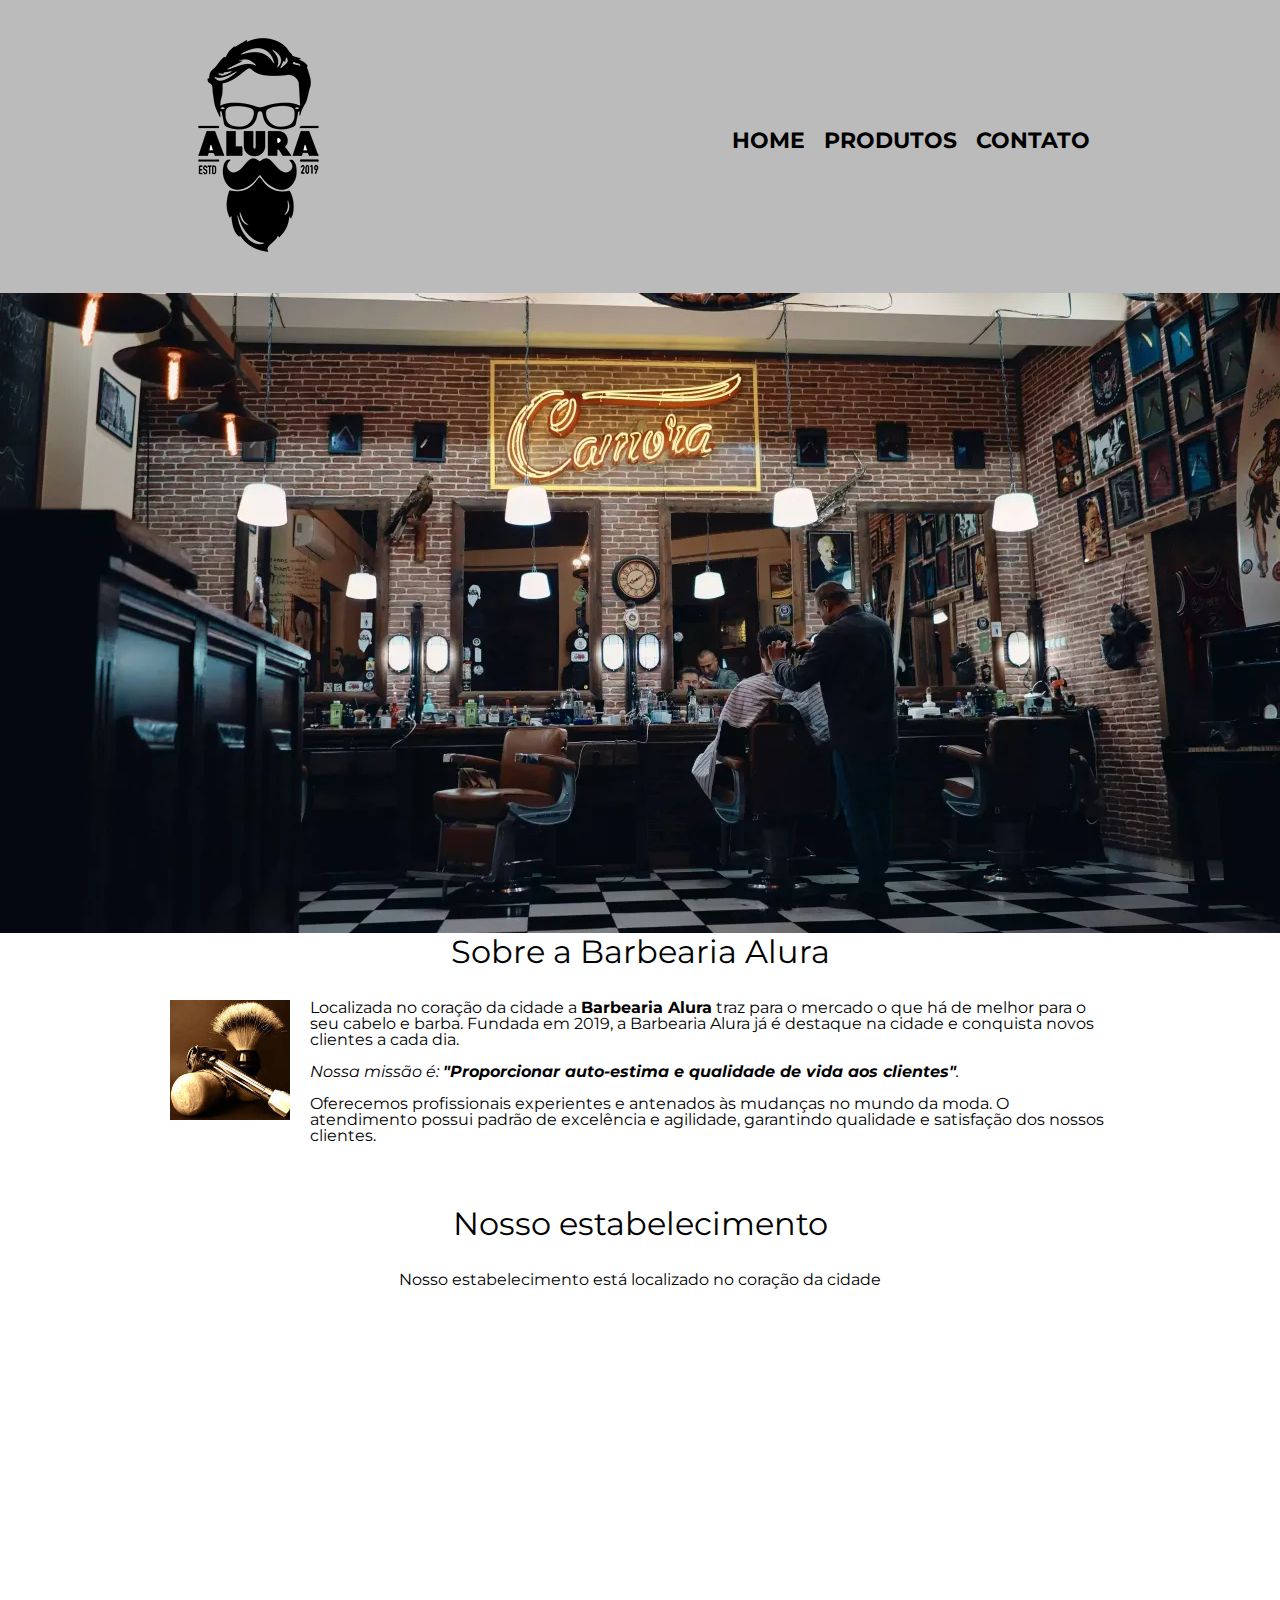
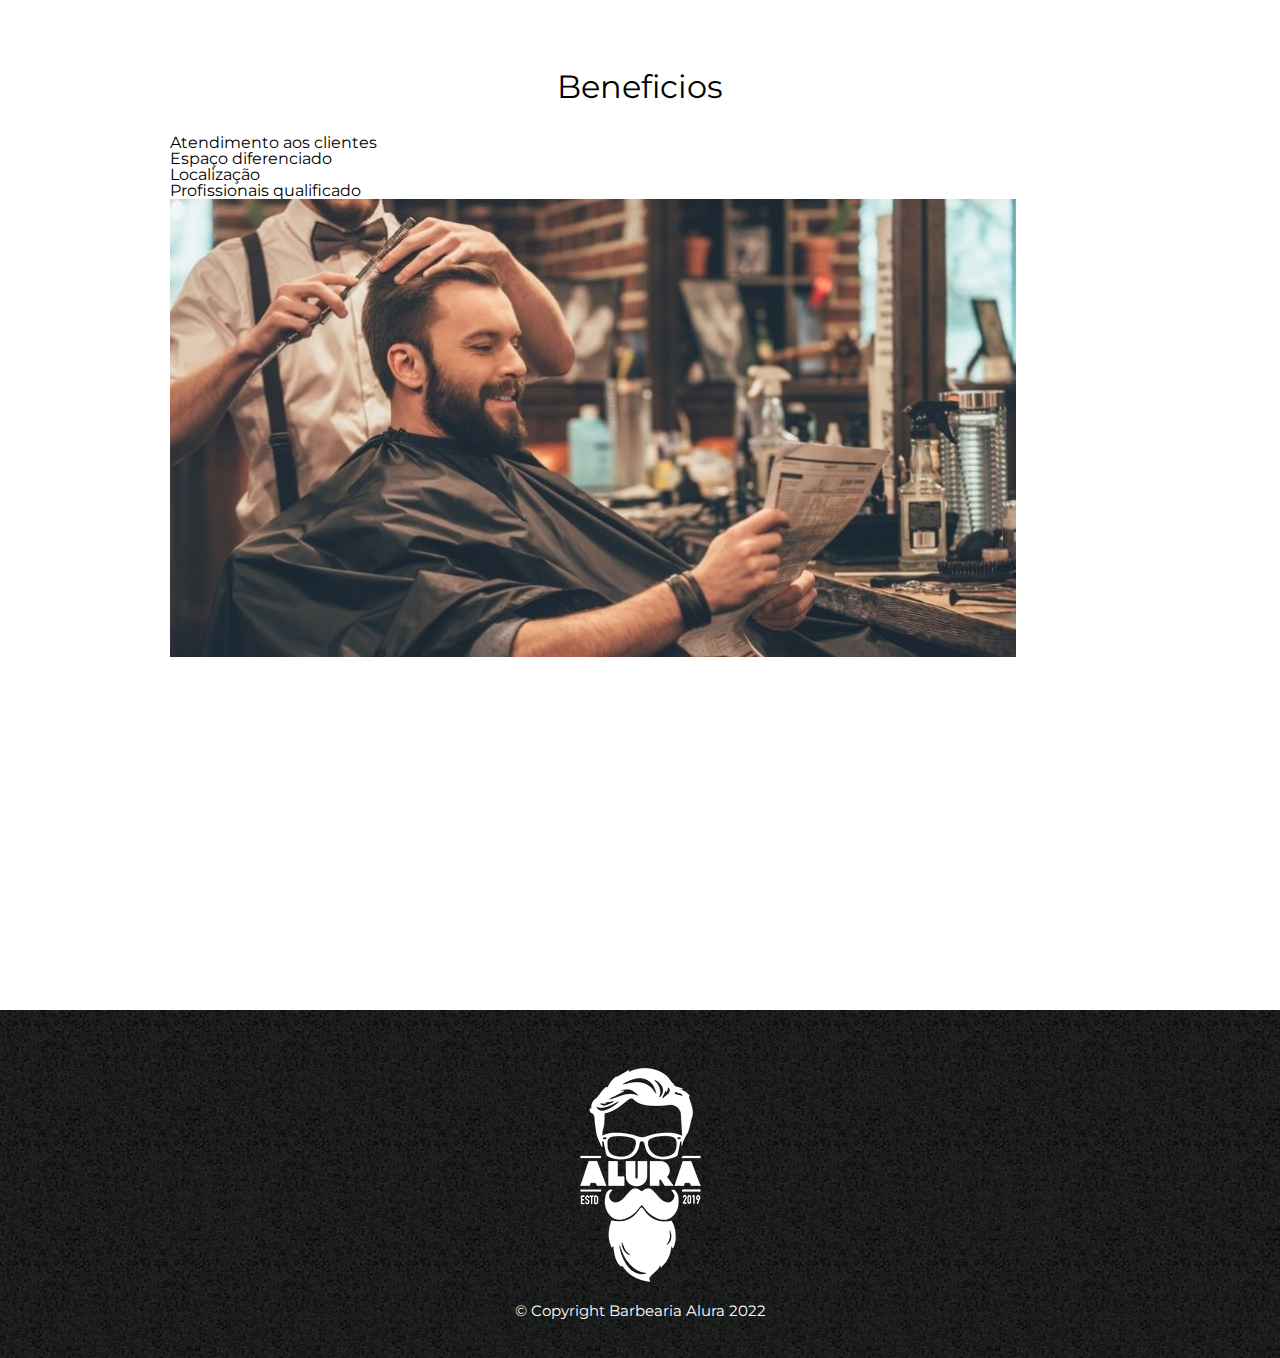
==== Modulo04/index.html @ 4fd63a20 "Inicio do módulo 04" ====
<!DOCTYPE html>
<html lang="pt-br">

<head>
    <meta charset="UTF-8">
    <meta http-equiv="X-UA-Compatible" content="IE=edge">
    <meta name="viewport" content="width=device-width, initial-scale=1.0">
    <link rel="stylesheet" href="reset.css">
    <link rel="stylesheet" href="style.css">
    <link href="https://fonts.googleapis.com/css2?family=Montserrat:wght@100;300&family=Roboto:wght@100&display=swap" rel="stylesheet"><title>Barbearia Alura</title>
</head>

<body>
    <header>
        <div class="caixa">
            <h1><img src="img/logo.png" alt="logo"></h1>

            <nav>
                <ul class="navegacao">
                    <li><a href="index.html">Home</a></li>
                    <li><a href="produtos.html">Produtos</a></li>
                    <li><a href="contato.html">Contato</a></a></li>
                </ul>
            </nav>
        </div>
    </header>

    <img class="banner" src="./img/barbearia.jpg" alt="barbearia">

    <main>
        <section class="principal">
            <h2 class="titulo-principal">Sobre a Barbearia Alura</h2>

            <img class="utensilhos" src="./img/utensilios.jpg" alt="utensilhos">

            <p>Localizada no coração da cidade a <strong>Barbearia Alura</strong>
                traz para o mercado o que há de melhor para o seu cabelo e barba. Fundada em 2019,
                a Barbearia Alura já é destaque na cidade e conquista novos clientes a cada dia.</p>

            <p id="missao"><em>Nossa missão é: <strong>"Proporcionar auto-estima e qualidade de vida aos
                        clientes"</strong>.</em></p>

            <p>Oferecemos profissionais experientes e antenados às mudanças no mundo da moda.
                O atendimento possui padrão de excelência e agilidade, garantindo qualidade e satisfação dos nossos
                clientes.</p>
        </section>

        <section class="mapa">
            <h3 class="titulo-principal">Nosso estabelecimento</h3>
            <p>Nosso estabelecimento está localizado no coração da cidade</p>

            <iframe src="https://www.google.com/maps/embed?pb=!1m18!1m12!1m3!1d3688.4018280459354!2d-42.96567978541252!3d-22.413896826102743!2m3!1f0!2f0!3f0!3m2!1i1024!2i768!4f13.1!3m3!1m2!1s0xbdd44cf882aaa1%3A0x851065ab9c254d2d!2sAlterdata%20Software%20-%20Matriz!5e0!3m2!1spt-BR!2sbr!4v1664046078761!5m2!1spt-BR!2sbr" width="100%" height="300" style="border:0;" allowfullscreen="" loading="lazy" referrerpolicy="no-referrer-when-downgrade"></iframe>
        </section>

        <section class="beneficios">
            <h3 class="titulo-principal">Beneficios</h3>

            <ul>
                <li class="itens">Atendimento aos clientes</li>
                <li class="itens">Espaço diferenciado</li>
                <li class="itens">Localização</li>
                <li class="itens">Profissionais qualificado</li>
            </ul>

            <img class="imagembeneficios" src="./img/beneficios.jpg" class="img-beneficios" alt="beneficios">
            
            <div class="video">
                <iframe width="560" height="315" src="https://www.youtube.com/embed/QgYsA7Ucr2E" title="YouTube video player" frameborder="0" allow="accelerometer; autoplay; clipboard-write; encrypted-media; gyroscope; picture-in-picture" allowfullscreen></iframe>
            </div>
        </section>
    </main>
    <footer>
        <img src="img/logo-branco.png" alt="logo">
        <p class="copyright">&copy; Copyright Barbearia Alura 2022</p>
    </footer>
</body>

</html>
---- Modulo04/style.css ----
body {
    font-family: 'Montserrat', sans-serif;
    color: #000000;
}

header {
    background-color: #BBBBBB;
    padding: 20px 0;
}

.caixa {
    position: relative;
    width: 940px;
    margin: 0 auto;
}

nav {
    position: absolute;
    top: 110px;
    right: 20px;
}

nav li {
    display: inline;
    margin: 0 0 0 15px;
}

nav a {
    text-transform: uppercase;
    color: #000000;
    font-weight: bold;
    font-size: 22px;
    text-decoration: none;
}

nav a:hover {
    color: #C78C79;
    text-decoration: underline;
}

.produtos {
    width: 940px;
    margin: 0 auto;
    padding: 50px 0;
}

.produtos li {
    display: inline-block;
    text-align: center;
    width: 30%;
    vertical-align: top;
    margin: 0 1.5%;
    padding: 30px 20px;
    box-sizing: border-box;
    border: 2px solid #000000;
    border-radius: 10px;
}

.produtos li:hover{
    border-color: #C78C79;
}

.produtos li:hover h2 {
    font-size: 35px;
}

.produtos li:active {
    border-color: #f10606;
}

.produtos h2 {
    font-size: 30px;
    font-weight: bold;
}

.produto-descricao {
    font-size: 18px;
}

.produto-preco {
    font-size: 22px;
    font-weight: bold;
    margin-top: 10px;
}

footer {
    text-align: center;
    background: url("img/bg.jpg");
    padding: 40px 0;
}

.copyright {
    color: #FFFFFF;
    font-size: 15px;

}

main {
    width: 940px;
    margin: 0 auto;
}

form {
    margin: 40px 0;
}

form label, form legend {
    display: block;
    font-size: 20px;
    margin: 0 0 10px;
}

.input-padrao {
    display: block;
    margin: 0 0 20px;
    padding: 10px 20px;
    width: 50%;
}

.checkbox {
    margin: 20px 0;
}

.enviar {
    width: 40%;
    padding: 15px 0;
    background-color: orange;
    color: white;
    font-weight: bold;
    font-size: 18px;
    border: none;
    border-radius: 5px;
    transition: 1s all;
}

.enviar:hover {
    background-color: darkorange;
    cursor: pointer;
    transform: scale(1.2) rotate(2deg);
}

table {
    margin: 20px 0 40px 0;
}

thead {
    background-color: #555555;
    color: white;
    font-weight: bold;
}

td, th {
    border: 1px solid #000000;
    padding: 8px 55px;
}

/* css da página inicial */
.banner {
    width: 100%;
}

.titulo-principal {
    text-align: center;
    font-size: 2em;
    margin: 0 0 1em;
    clear: left;
}

.principal p {
    margin: 0 0 1em;
}

.principal strong {
    font-weight: bold;
}

.principal em {
    font-style: italic;
}

.utensilhos {
    width: 120px;
    float: left;
    margin: 0 20px 20px 0;
}

.imagembeneficios {
    width: 90%;
}

.mapa {
    padding: 3em 0;
}

.mapa p {
    margin: 0 0 2em;
    text-align: center;
}

.video {
    width: 560px;
    margin: 1em auto;

}
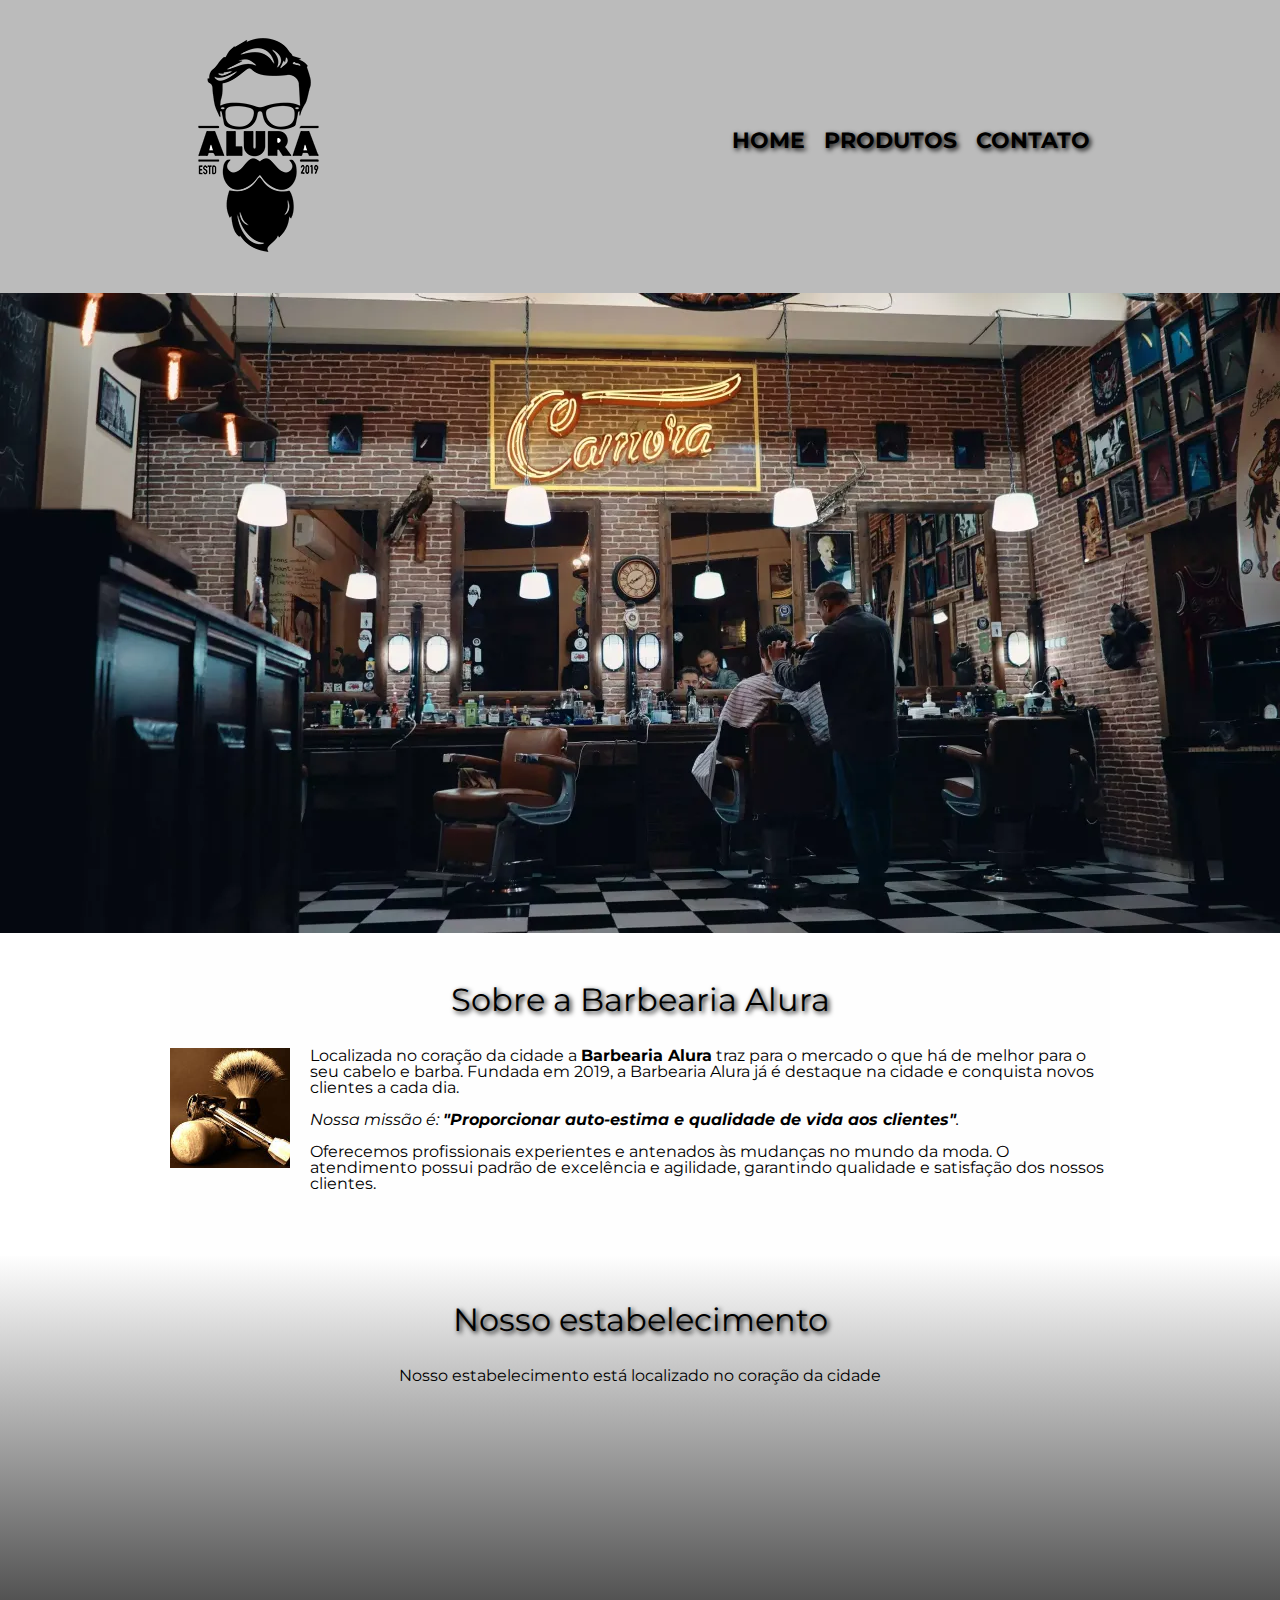
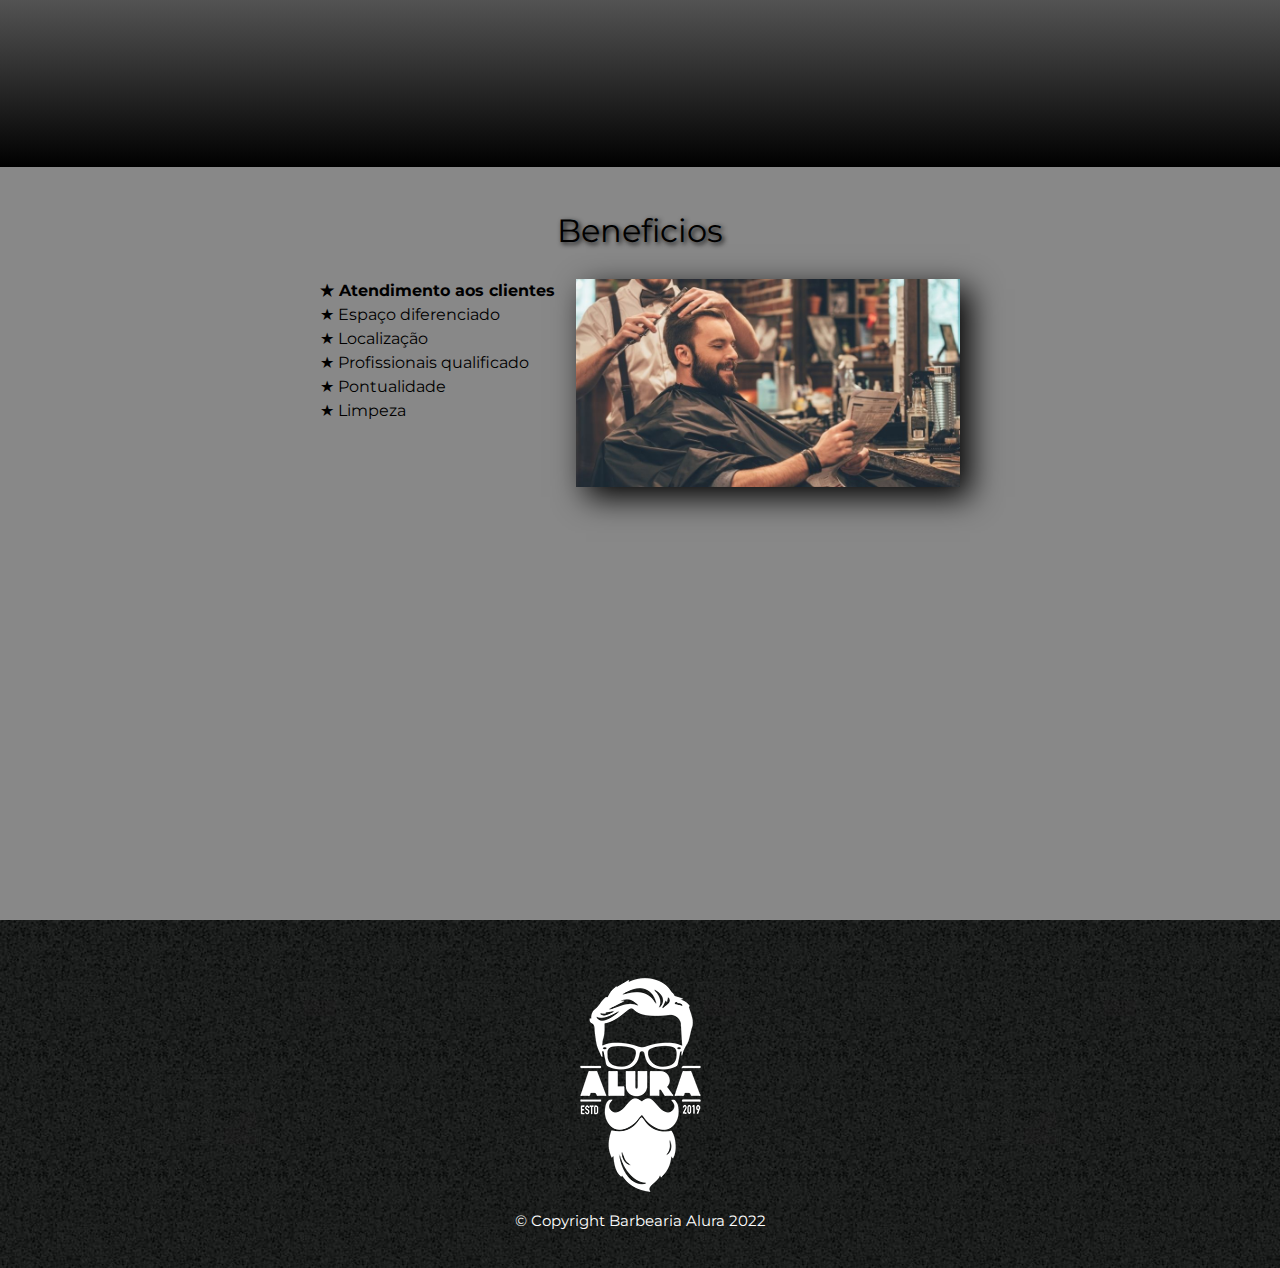
==== commit b47140c5: "COnclusão do modulo 04" ====
--- a/Modulo04/index.html
+++ b/Modulo04/index.html
@@ -48,24 +48,28 @@
         <section class="mapa">
             <h3 class="titulo-principal">Nosso estabelecimento</h3>
             <p>Nosso estabelecimento está localizado no coração da cidade</p>
-
-            <iframe src="https://www.google.com/maps/embed?pb=!1m18!1m12!1m3!1d3688.4018280459354!2d-42.96567978541252!3d-22.413896826102743!2m3!1f0!2f0!3f0!3m2!1i1024!2i768!4f13.1!3m3!1m2!1s0xbdd44cf882aaa1%3A0x851065ab9c254d2d!2sAlterdata%20Software%20-%20Matriz!5e0!3m2!1spt-BR!2sbr!4v1664046078761!5m2!1spt-BR!2sbr" width="100%" height="300" style="border:0;" allowfullscreen="" loading="lazy" referrerpolicy="no-referrer-when-downgrade"></iframe>
+            <div class="mapa-conteudo">
+                <iframe src="https://www.google.com/maps/embed?pb=!1m18!1m12!1m3!1d3688.4018280459354!2d-42.96567978541252!3d-22.413896826102743!2m3!1f0!2f0!3f0!3m2!1i1024!2i768!4f13.1!3m3!1m2!1s0xbdd44cf882aaa1%3A0x851065ab9c254d2d!2sAlterdata%20Software%20-%20Matriz!5e0!3m2!1spt-BR!2sbr!4v1664046078761!5m2!1spt-BR!2sbr" width="100%" height="300" style="border:0;" allowfullscreen="" loading="lazy" referrerpolicy="no-referrer-when-downgrade"></iframe>
+            </div>
         </section>
 
+        
         <section class="beneficios">
             <h3 class="titulo-principal">Beneficios</h3>
 
-            <ul>
-                <li class="itens">Atendimento aos clientes</li>
-                <li class="itens">Espaço diferenciado</li>
-                <li class="itens">Localização</li>
-                <li class="itens">Profissionais qualificado</li>
-            </ul>
+            <div class="conteudo-beneficios">
+                <ul class="lista-beneficios">
+                    <li class="itens">Atendimento aos clientes</li>
+                    <li class="itens">Espaço diferenciado</li>
+                    <li class="itens">Localização</li>
+                    <li class="itens">Profissionais qualificado</li>
+                    <li class="itens">Pontualidade</li>
+                    <li class="itens">Limpeza</li>
+                </ul><img class="imagem-beneficios" src="./img/beneficios.jpg" class="img-beneficios" alt="beneficios">
+            </div>
 
-            <img class="imagembeneficios" src="./img/beneficios.jpg" class="img-beneficios" alt="beneficios">
-            
             <div class="video">
-                <iframe width="560" height="315" src="https://www.youtube.com/embed/QgYsA7Ucr2E" title="YouTube video player" frameborder="0" allow="accelerometer; autoplay; clipboard-write; encrypted-media; gyroscope; picture-in-picture" allowfullscreen></iframe>
+                <iframe width="100%" height="315" src="https://www.youtube.com/embed/QgYsA7Ucr2E" title="YouTube video player" frameborder="0" allow="accelerometer; autoplay; clipboard-write; encrypted-media; gyroscope; picture-in-picture" allowfullscreen></iframe>
             </div>
         </section>
     </main>
--- a/Modulo04/style.css
+++ b/Modulo04/style.css
@@ -6,6 +6,7 @@
 header {
     background-color: #BBBBBB;
     padding: 20px 0;
+    text-shadow: 2px 2px 5px #000000;
 }
 
 .caixa {
@@ -95,11 +96,6 @@
 
 }
 
-main {
-    width: 940px;
-    margin: 0 auto;
-}
-
 form {
     margin: 40px 0;
 }
@@ -164,6 +160,15 @@
     font-size: 2em;
     margin: 0 0 1em;
     clear: left;
+    text-shadow: 2px 2px 5px #000000;
+}
+
+
+.principal {
+    padding: 3em 0;
+    background-color: #fefefe;
+    width: 940px;
+    margin: 0 auto;
 }
 
 .principal p {
@@ -184,12 +189,9 @@
     margin: 0 20px 20px 0;
 }
 
-.imagembeneficios {
-    width: 90%;
-}
-
 .mapa {
     padding: 3em 0;
+    background: linear-gradient(#fefefe, #000000);
 }
 
 .mapa p {
@@ -197,8 +199,73 @@
     text-align: center;
 }
 
+.mapa-conteudo {
+    width: 940px;
+    margin: 0 auto;
+}
+
+.beneficios {
+    padding: 3em 0;
+    background-color: #888888;
+}
+.conteudo-beneficios {
+    width: 640px;
+    margin: 0 auto;
+}
+
+.lista-beneficios {
+    width: 40%;
+    display: inline-block;
+    vertical-align: top;
+}
+
+.itens {
+    line-height: 1.5;
+}
+
+.itens::before {
+    content:  "★ ";
+}
+
+.itens:first-child {
+    font-weight: bold;
+}
+
+.imagem-beneficios {
+    width: 60%;
+    opacity: 1;
+    transition: 1s;
+    box-shadow: 10px 10px 30px #000000;
+}
+
+.imagem-beneficios:hover {
+    transition: 1s;
+    opacity: 0.3;
+}
+
 .video {
     width: 560px;
-    margin: 1em auto;
-
+    margin: 2em auto;
+
+}
+
+@media screen and (max-width: 480px){
+    .caixa, .principal, .mapa, .conteudo-beneficios, .mapa-conteudo, .video {
+        width: auto;
+    }
+    h1 {
+        text-align: center;
+    }
+
+    nav, main {
+        position: static;
+    }
+
+    .lista-beneficios, .imagem-beneficios {
+        width: 100%;
+    }
+
+    .produtos li {
+        display: block;
+    }
 }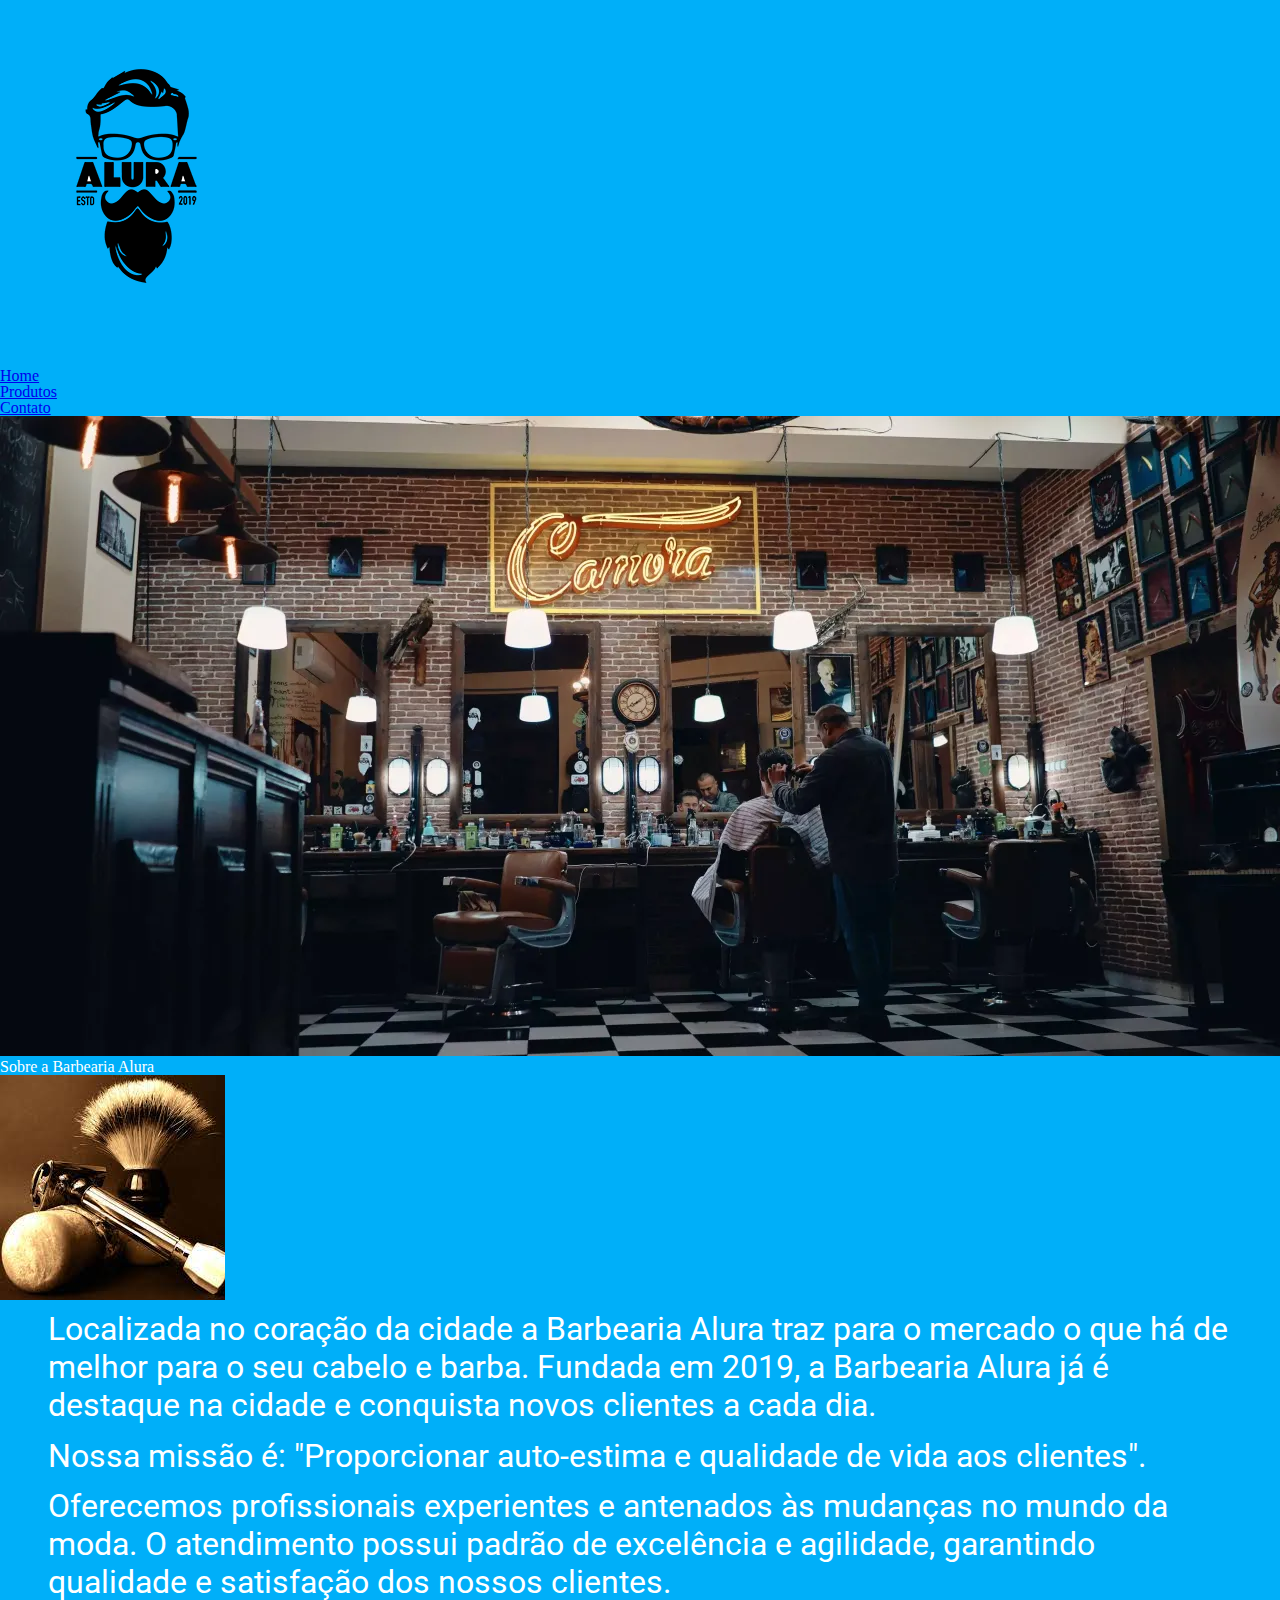
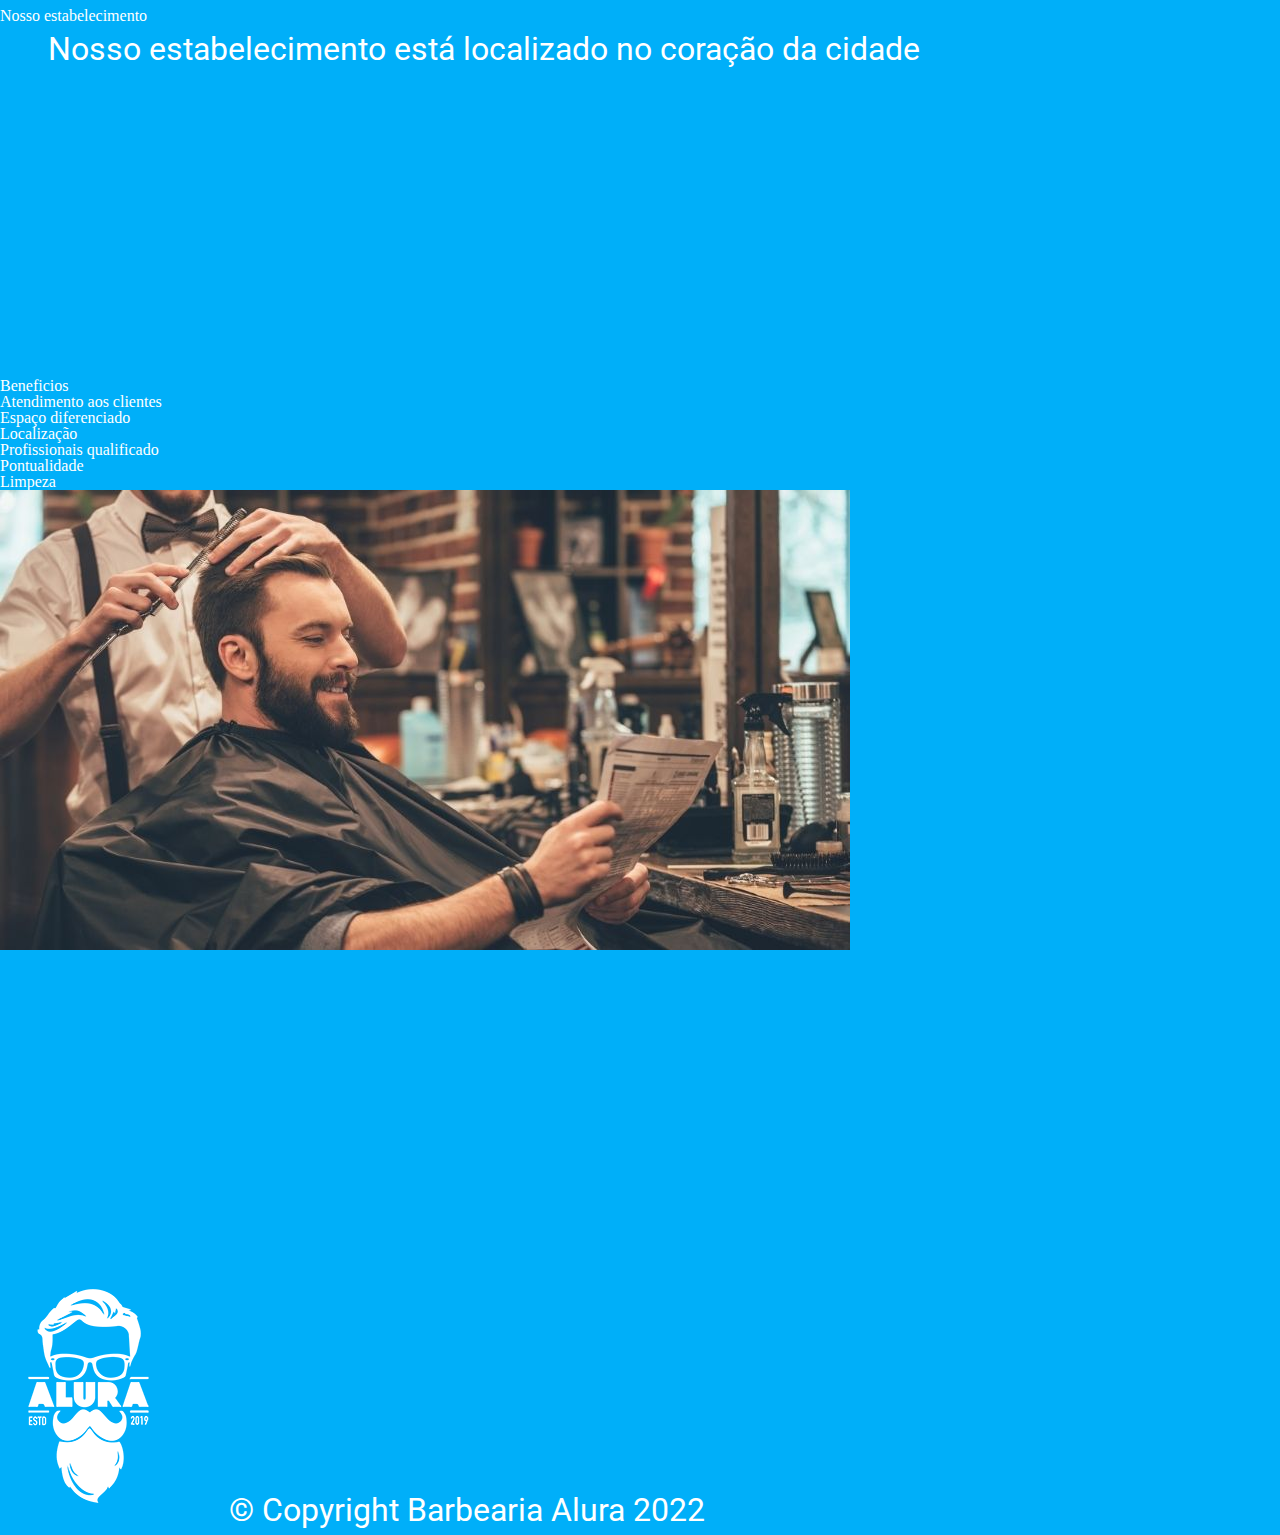
==== commit 40b09958: "Inclusão da pagina 404" ====
--- a/Modulo04/index.html
+++ b/Modulo04/index.html
@@ -6,7 +6,7 @@
     <meta http-equiv="X-UA-Compatible" content="IE=edge">
     <meta name="viewport" content="width=device-width, initial-scale=1.0">
     <link rel="stylesheet" href="reset.css">
-    <link rel="stylesheet" href="style.css">
+    <link rel="stylesheet" href="style-404.css">
     <link href="https://fonts.googleapis.com/css2?family=Montserrat:wght@100;300&family=Roboto:wght@100&display=swap" rel="stylesheet"><title>Barbearia Alura</title>
 </head>
 
--- a/Modulo04/style-404.css
+++ b/Modulo04/style-404.css
@@ -0,0 +1,17 @@
+body {
+    display: inline-block;
+    background: #00AFF9 url(https://cbwconline.com/IMG/Codepen/Unplugged.png) center/cover no-repeat;
+    height: 100vh;
+    margin: 0;
+    color: white;
+  }
+  
+  h1 {
+    margin: .8em 3rem;
+    font: 4em Roboto;
+  }
+  p {
+    display: inline-block;
+    margin: .2em 3rem;
+    font: 2em Roboto;
+  }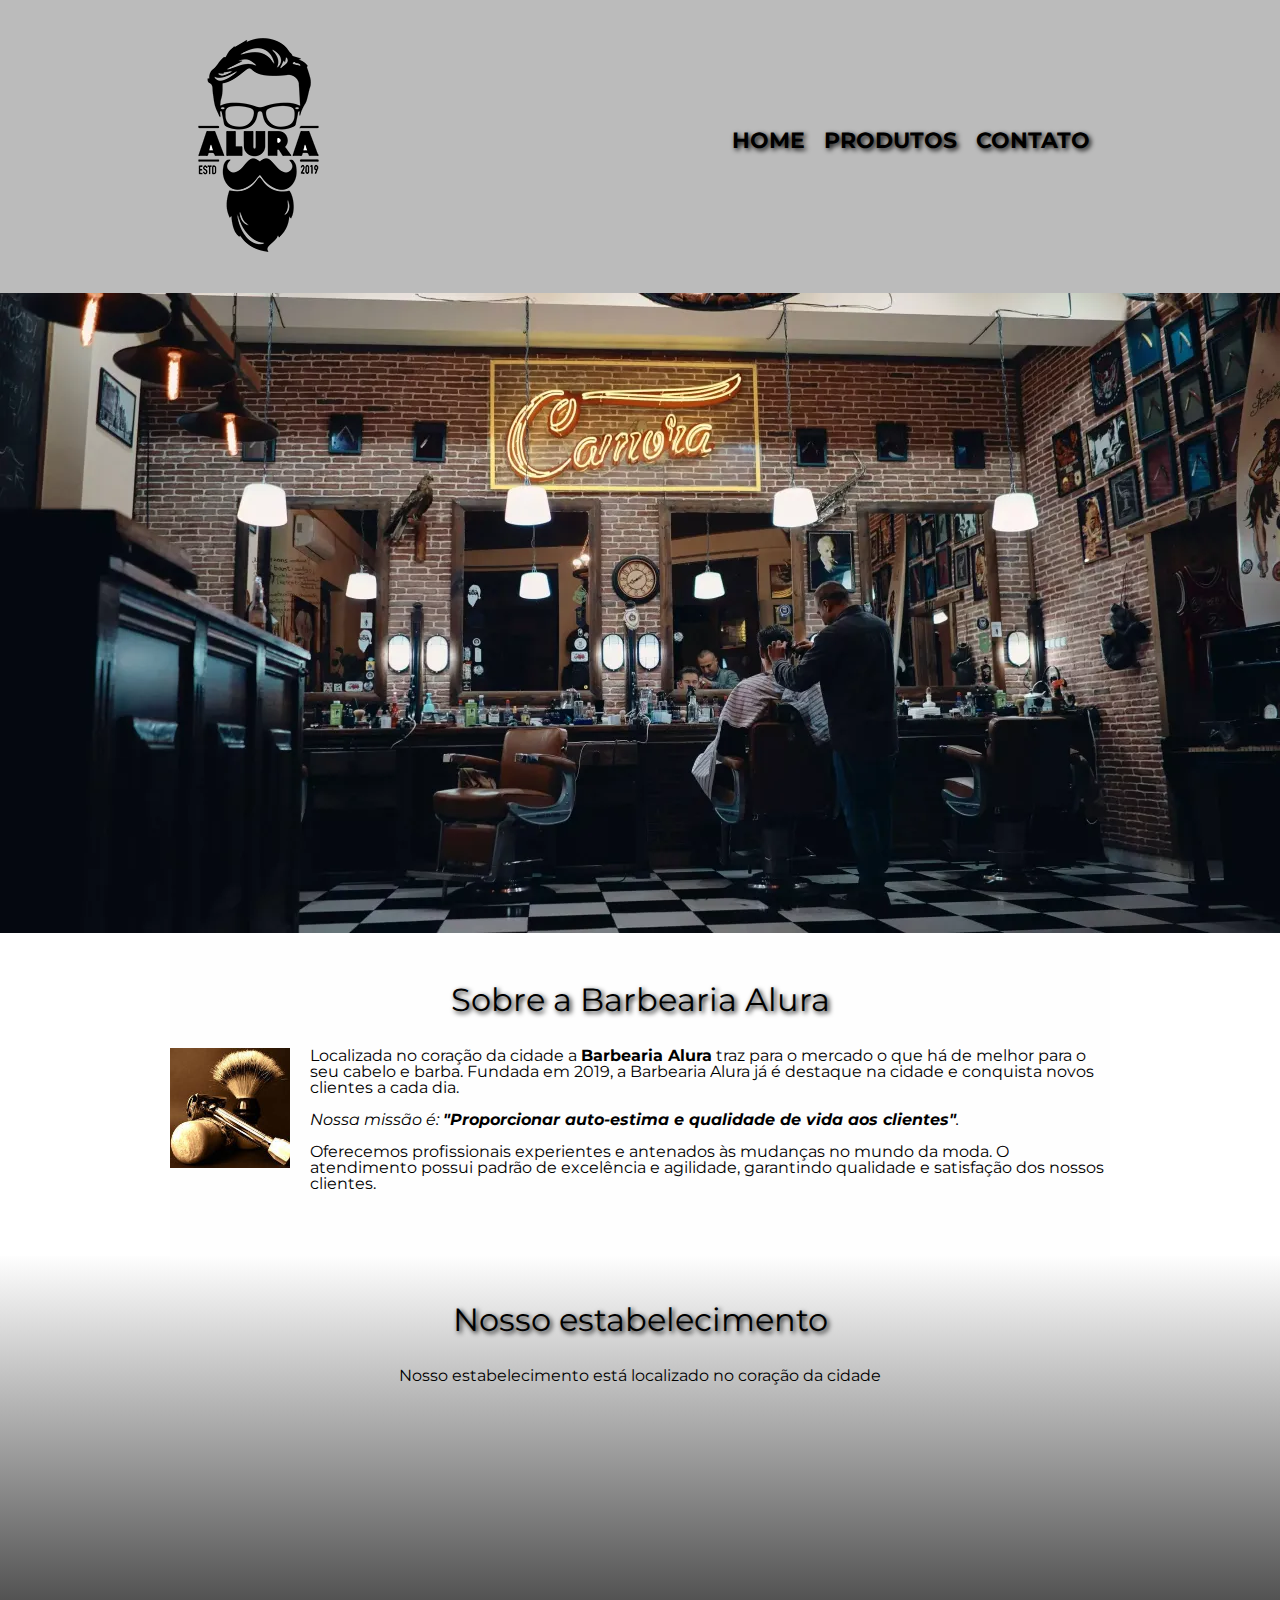
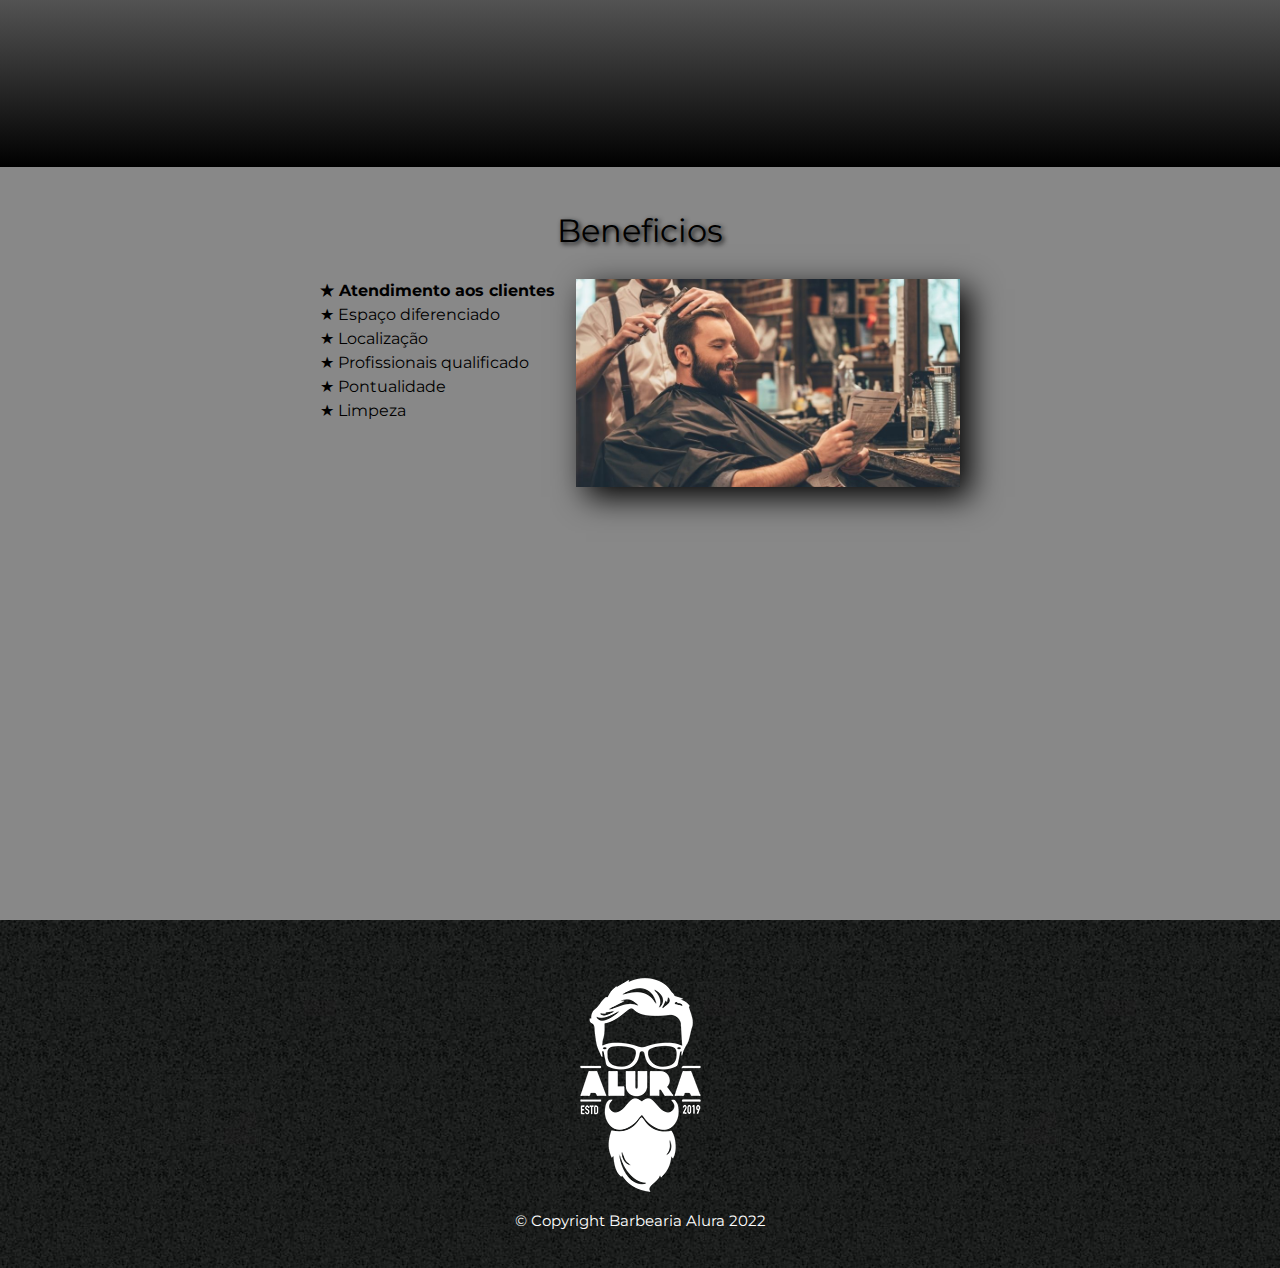
==== commit 6aee28af: "Ajuste do style" ====
--- a/Modulo04/index.html
+++ b/Modulo04/index.html
@@ -6,7 +6,7 @@
     <meta http-equiv="X-UA-Compatible" content="IE=edge">
     <meta name="viewport" content="width=device-width, initial-scale=1.0">
     <link rel="stylesheet" href="reset.css">
-    <link rel="stylesheet" href="style-404.css">
+    <link rel="stylesheet" href="style.css">
     <link href="https://fonts.googleapis.com/css2?family=Montserrat:wght@100;300&family=Roboto:wght@100&display=swap" rel="stylesheet"><title>Barbearia Alura</title>
 </head>
 
--- a/Modulo04/style.css
+++ b/Modulo04/style.css
@@ -0,0 +1,285 @@
+body {
+    font-family: 'Montserrat', sans-serif;
+    color: #000000;
+}
+
+header {
+    background-color: #BBBBBB;
+    padding: 20px 0;
+    text-shadow: 2px 2px 5px #000000;
+}
+
+.caixa {
+    position: relative;
+    width: 940px;
+    margin: 0 auto;
+}
+
+nav {
+    position: absolute;
+    top: 110px;
+    right: 20px;
+}
+
+nav li {
+    display: inline;
+    margin: 0 0 0 15px;
+}
+
+nav a {
+    text-transform: uppercase;
+    color: #000000;
+    font-weight: bold;
+    font-size: 22px;
+    text-decoration: none;
+}
+
+nav a:hover {
+    color: #C78C79;
+    text-decoration: underline;
+}
+
+.produtos {
+    width: 940px;
+    margin: 0 auto;
+    padding: 50px 0;
+}
+
+.produtos li {
+    display: inline-block;
+    text-align: center;
+    width: 30%;
+    vertical-align: top;
+    margin: 0 1.5%;
+    padding: 30px 20px;
+    box-sizing: border-box;
+    border: 2px solid #000000;
+    border-radius: 10px;
+}
+
+.produtos li:hover{
+    border-color: #C78C79;
+}
+
+.produtos li:hover h2 {
+    font-size: 35px;
+}
+
+.produtos li:active {
+    border-color: #f10606;
+}
+
+.produtos h2 {
+    font-size: 30px;
+    font-weight: bold;
+}
+
+.produto-descricao {
+    font-size: 18px;
+}
+
+.produto-preco {
+    font-size: 22px;
+    font-weight: bold;
+    margin-top: 10px;
+}
+
+footer {
+    text-align: center;
+    background: url("img/bg.jpg");
+    padding: 40px 0;
+}
+
+.copyright {
+    color: #FFFFFF;
+    font-size: 15px;
+
+}
+
+form {
+    width: 100%;
+    margin: 40px 0;
+}
+
+form label, form legend {
+    display: block;
+    font-size: 20px;
+    margin: 0 0 10px;
+}
+
+.input-padrao {
+    display: block;
+    margin: 0 0 20px;
+    padding: 10px 20px;
+    width: 50%;
+}
+
+.checkbox {
+    margin: 20px 0;
+}
+
+.enviar {
+    width: 40%;
+    padding: 15px 0;
+    background-color: orange;
+    color: white;
+    font-weight: bold;
+    font-size: 18px;
+    border: none;
+    border-radius: 5px;
+    transition: 1s all;
+}
+
+.enviar:hover {
+    background-color: darkorange;
+    cursor: pointer;
+    transform: scale(1.2) rotate(2deg);
+}
+
+table {
+    margin: 20px 0 40px 0;
+}
+
+thead {
+    background-color: #555555;
+    color: white;
+    font-weight: bold;
+}
+
+td, th {
+    border: 1px solid #000000;
+    padding: 8px 55px;
+}
+
+/* css da página inicial */
+.banner {
+    width: 100%;
+}
+
+.titulo-principal {
+    text-align: center;
+    font-size: 2em;
+    margin: 0 0 1em;
+    clear: left;
+    text-shadow: 2px 2px 5px #000000;
+}
+
+
+.principal {
+    padding: 3em 0;
+    background-color: #fefefe;
+    width: 940px;
+    margin: 0 auto;
+}
+
+.principal p {
+    margin: 0 0 1em;
+}
+
+.principal strong {
+    font-weight: bold;
+}
+
+.principal em {
+    font-style: italic;
+}
+
+.utensilhos {
+    width: 120px;
+    float: left;
+    margin: 0 20px 20px 0;
+}
+
+.mapa {
+    padding: 3em 0;
+    background: linear-gradient(#fefefe, #000000);
+}
+
+.mapa p {
+    margin: 0 0 2em;
+    text-align: center;
+}
+
+.mapa-conteudo {
+    width: 940px;
+    margin: 0 auto;
+}
+
+.beneficios {
+    padding: 3em 0;
+    background-color: #888888;
+}
+.conteudo-beneficios {
+    width: 640px;
+    margin: 0 auto;
+}
+
+.lista-beneficios {
+    width: 40%;
+    display: inline-block;
+    vertical-align: top;
+}
+
+.itens {
+    line-height: 1.5;
+}
+
+.itens::before {
+    content:  "★ ";
+}
+
+.itens:first-child {
+    font-weight: bold;
+}
+
+.imagem-beneficios {
+    width: 60%;
+    opacity: 1;
+    transition: 1s;
+    box-shadow: 10px 10px 30px #000000;
+}
+
+.imagem-beneficios:hover {
+    transition: 1s;
+    opacity: 0.3;
+}
+
+.video {
+    width: 560px;
+    margin: 2em auto;
+
+}
+
+.contato {
+    width: 80%;
+    display: flex;
+    flex-direction: column;
+    justify-content: center;
+    align-items: center;
+    margin: 5%;
+}
+
+.contato input {
+    width: 100%;
+}
+
+@media screen and (max-width: 480px){
+    .caixa, .principal, .mapa, .conteudo-beneficios, .mapa-conteudo, .video {
+        width: auto;
+    }
+    h1 {
+        text-align: center;
+    }
+
+    nav, main {
+        position: static;
+    }
+
+    .lista-beneficios, .imagem-beneficios {
+        width: 100%;
+    }
+
+    .produtos li {
+        display: block;
+    }
+}